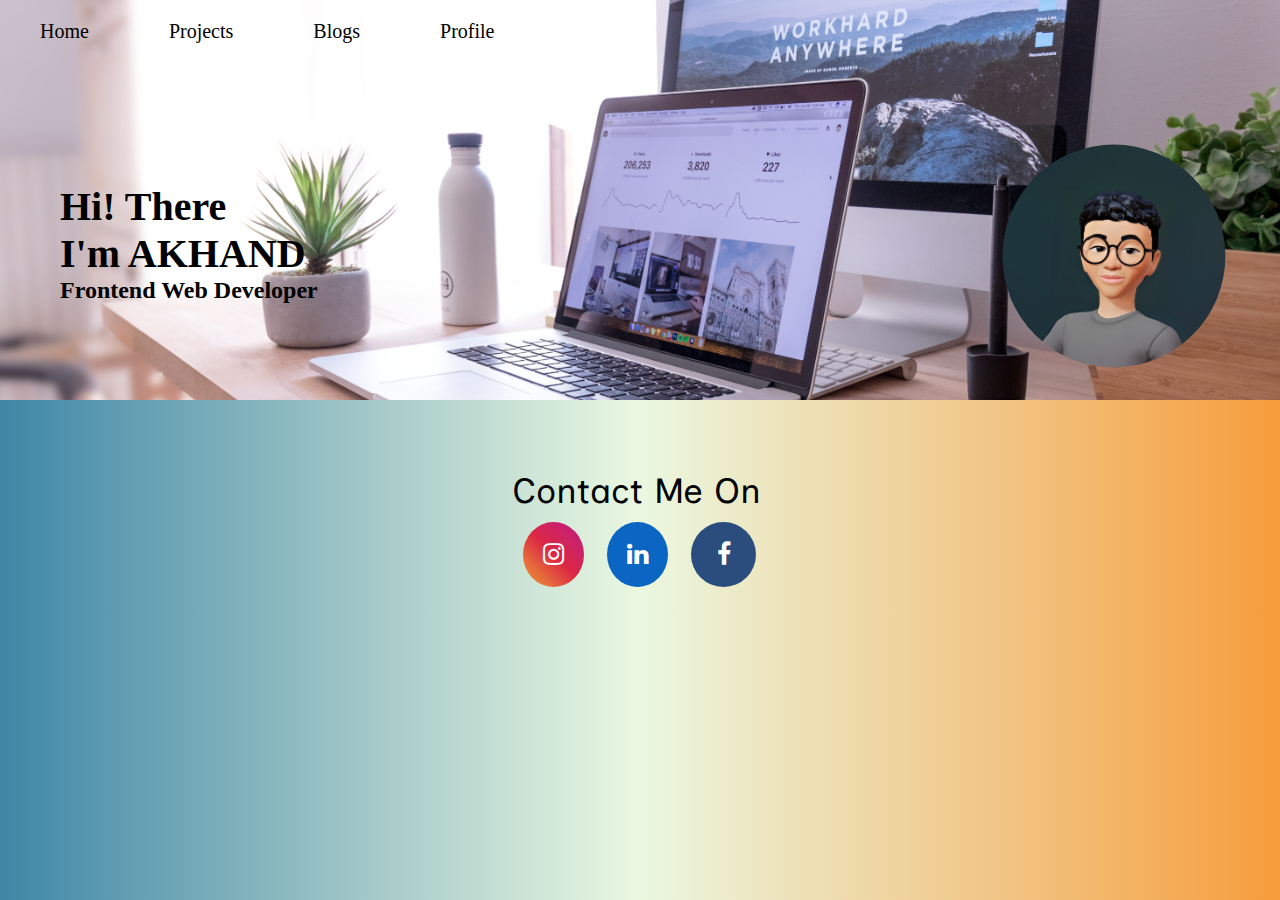
==== index.html @ 1373be56 "fixed animation duration" ====
<!DOCTYPE html>
<html lang="en">
  <head>
    <title>Akhand&nbsp;|&nbsp;Home</title>
    <link
      rel="stylesheet"
      href="https://cdnjs.cloudflare.com/ajax/libs/font-awesome/4.7.0/css/font-awesome.min.css"
    />

    <link rel="preconnect" href="https://fonts.googleapis.com" />
    <link rel="preconnect" href="https://fonts.gstatic.com" crossorigin />
    <link
      href="https://fonts.googleapis.com/css2?family=Inclusive+Sans&display=swap"
      rel="stylesheet"
    />
    <style>
      * {
        margin: 0;
        box-sizing: border-box;
      }

      .mainheader {
        background: url(bannerimage.jpeg) no-repeat center center/cover;
        height: 400px;
      }

      .navigation-bar {
        display: flex;
      }

      .my-image {
        margin-top: 40px;
        height: 300px;
        clip-path: circle(35.6% at 49% 51%);
        float: right;
        transition: all ease 0.6s;
      }
      
      .my-image:hover {
        transform: scale(1.27);
      }

      .intro-container {
        margin: 120px 0 0 60px;
      }

      @keyframes intro-animation {
        from {
          -webkit-text-stroke: 1px black;
          color: transparent;
        }
        to {
          -webkit-text-stroke: 1px black;
          color: black;
        }
      }

      .hi {
        font-family: Cambria, Cochin, Georgia, Times, "Times New Roman", serif;
        font-size: 40px;
        animation: intro-animation 1.5s ease 0s infinite alternate-reverse;
      }

      /*  .hi:hover{
        font-family:Cambria, Cochin, Georgia, Times, 'Times New Roman', serif;
        font-size: 40px;
        -webkit-text-stroke: 1px black;
        color: black;

      }*/

      .ab:hover {
        background-color: black;
        color: white;
        border-radius: 4px;
      }

      .ab {
        color: black;
        margin: 20px 40px;
        text-decoration: none;
        font-size: 20px;
        font-weight: 100;
        transition: all ease 0.4s;
      }

      body {
        background-size: auto;
      }

      html {
        background: linear-gradient(0.25turn, #3f87a6, #ebf8e1, #f69d3c);
      }

      p {
        margin: 70px 0 10px 40%;
        font-family: "Inclusive Sans", sans-serif;
        font-size: 35px;
        text-decoration: none;
      }

      .fa {
        text-decoration: none;
        padding: 20px;
        text-align: center;
        float: left;
        color: white;
      }

      .fa-instagram {
        background: #f09433;
        background: -moz-linear-gradient(
          45deg,
          #f09433 0%,
          #e6683c 25%,
          #dc2743 50%,
          #cc2366 75%,
          #bc1888 100%
        );
        background: -webkit-linear-gradient(
          45deg,
          #f09433 0%,
          #e6683c 25%,
          #dc2743 50%,
          #cc2366 75%,
          #bc1888 100%
        );
        background: linear-gradient(
          45deg,
          #f09433 0%,
          #e6683c 25%,
          #dc2743 50%,
          #cc2366 75%,
          #bc1888 100%
        );
        filter: progid:DXImageTransform.Microsoft.gradient( startColorstr='#f09433', endColorstr='#bc1888',GradientType=1 );

        color: white;
        border-radius: 100%;
        margin: 0 2% 2% 35%;
        font-size: 25px;
      }

      .fa-facebook {
        background: #2a4d7d;
        color: white;
        border-radius: 100%;
        margin: 0 2% 2% 0;
        font-size: 25px;
        width: 65px;
      }

      .fa-linkedin {
        background: #0b65c2;
        color: white;
        border-radius: 100%;
        margin: 0 2% 2% 0;
        font-size: 25px;
      }

      .fa:hover {
        background: transparent;
        color: black;
        font-size: 30px;
        transition: all ease 0.6s;
      }

      .set {
        margin: 10px 0 0 9%;
      }
    </style>
  </head>
  <body>
    <header class="mainheader">
      <nav class="navigation-bar">
        <a class="ab" href="index.html" id="home">Home</a>
        <a href="projects.html" class="ab" id="projects">Projects</a>
        <a href="#" class="ab" id="blogs">Blogs</a>
        <a href="aboutme.html" class="ab" id="aboutme">Profile</a>
      </nav>

      <a href="AboutMe.html"
        ><img src="akhand.jpg" alt="" class="my-image"
      /></a>

      <div class="intro-container">
        <h1 class="hi">Hi! There</h1>
        <h1 class="hi">I'm AKHAND</h1>
        <h2 class="hi-intro">Frontend Web Developer</h2>
      </div>
    </header>
    <main>
      <p class="connect">Contact Me On</p>

      <div class="set">
        <a
          class="fa fa-instagram"
          href="https://www.instagram.com/akhandofficial/"
          target="_blank"
        ></a>
        <a
          class="fa fa-linkedin"
          href="https://www.linkedin.com/in/akhand-pratap-singh-a0096628b/"
          target="_blank"
        ></a>
        <a
          class="fa fa-facebook"
          href="https://www.facebook.com/profile.php?viewas=100000686899395&id=100060072315595"
          target="_blank"
        ></a>
      </div>
      <div></div>
    </main>
  </body>
</html>
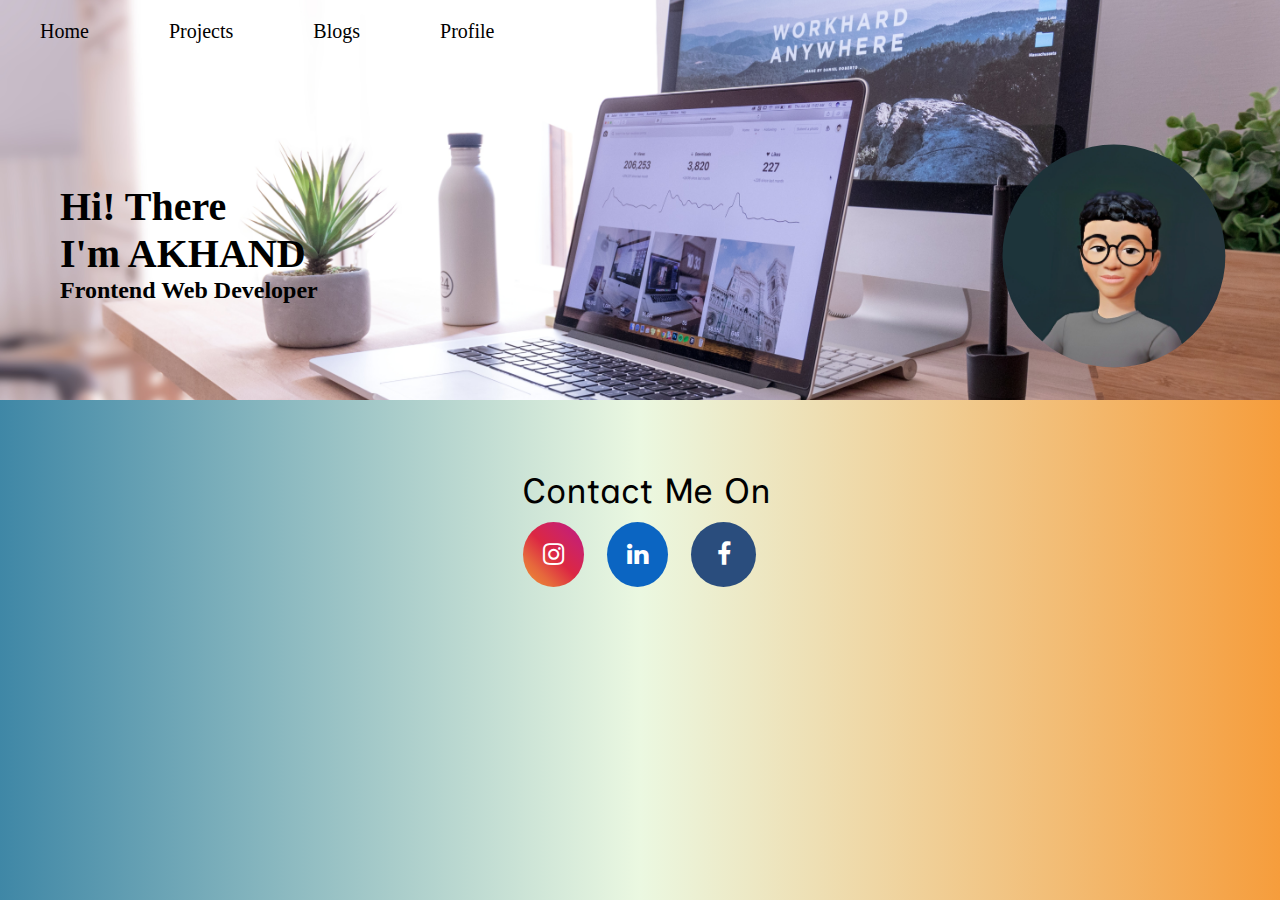
==== commit 8e130e0c: "fixed margin of p tag" ====
--- a/index.html
+++ b/index.html
@@ -19,15 +19,37 @@
         box-sizing: border-box;
       }
 
+      html {
+        background: linear-gradient(0.25turn, #3f87a6, #ebf8e1, #f69d3c);
+      }
+
+      /* backgrounnd image of header/navigation bar */
       .mainheader {
         background: url(bannerimage.jpeg) no-repeat center center/cover;
         height: 400px;
       }
 
+      /* navigation bar css */
       .navigation-bar {
         display: flex;
       }
 
+      .ab:hover {
+        background-color: black;
+        color: white;
+        border-radius: 4px;
+      }
+
+      .ab {
+        color: black;
+        margin: 20px 40px;
+        text-decoration: none;
+        font-size: 20px;
+        font-weight: 100;
+        transition: all ease 0.4s;
+      }
+
+      /* css for my image as a character */
       .my-image {
         margin-top: 40px;
         height: 300px;
@@ -35,11 +57,12 @@
         float: right;
         transition: all ease 0.6s;
       }
-      
+
       .my-image:hover {
         transform: scale(1.27);
       }
 
+      /* my introduction */
       .intro-container {
         margin: 120px 0 0 60px;
       }
@@ -69,31 +92,13 @@
 
       }*/
 
-      .ab:hover {
-        background-color: black;
-        color: white;
-        border-radius: 4px;
-      }
-
-      .ab {
-        color: black;
-        margin: 20px 40px;
-        text-decoration: none;
-        font-size: 20px;
-        font-weight: 100;
-        transition: all ease 0.4s;
-      }
-
+      /* css for body/footer */
       body {
         background-size: auto;
       }
 
-      html {
-        background: linear-gradient(0.25turn, #3f87a6, #ebf8e1, #f69d3c);
-      }
-
       p {
-        margin: 70px 0 10px 40%;
+        margin: 70px 0 10px 40.8%;
         font-family: "Inclusive Sans", sans-serif;
         font-size: 35px;
         text-decoration: none;
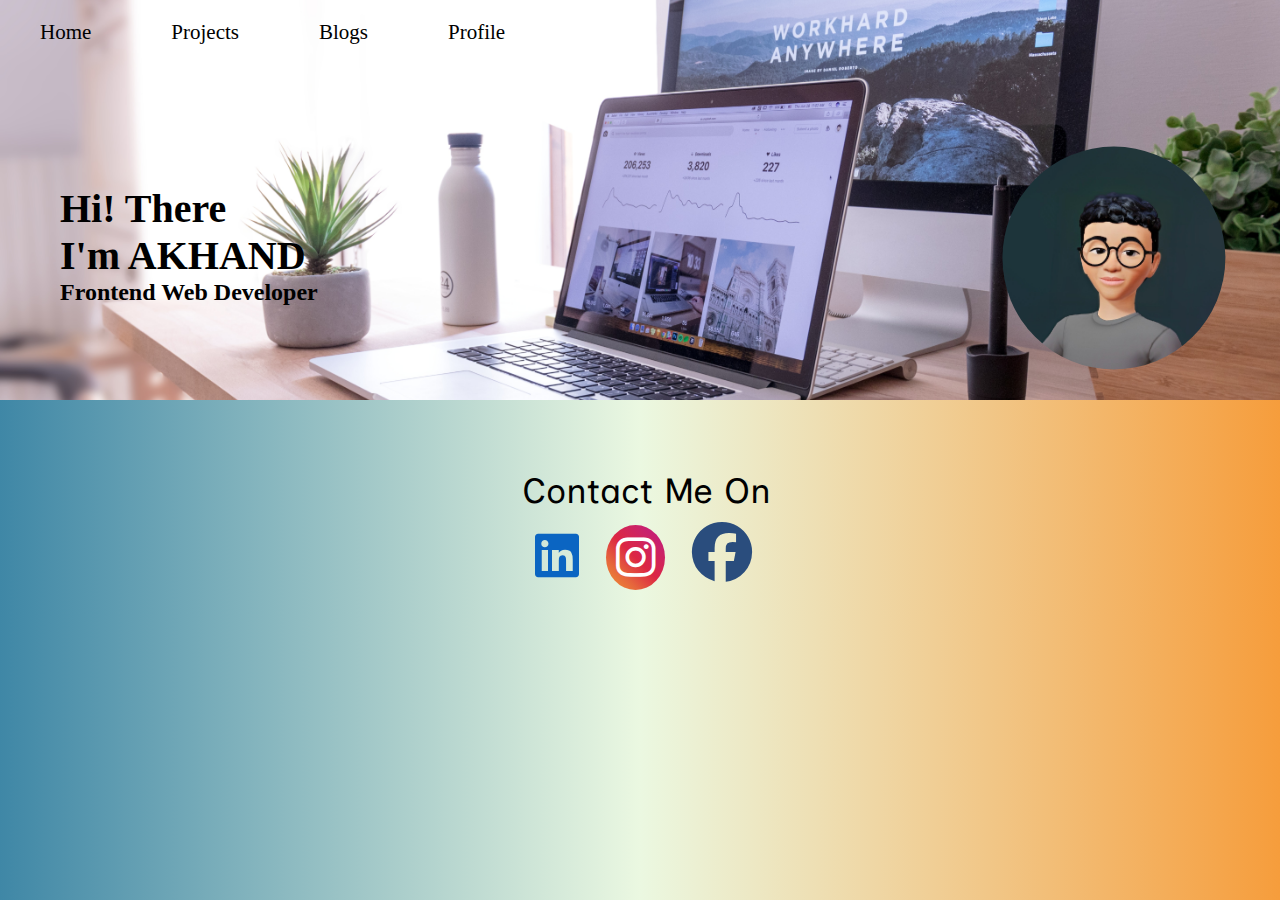
==== commit b25ae7fb: "added js file and modified css" ====
--- a/index.html
+++ b/index.html
@@ -2,186 +2,32 @@
 <html lang="en">
   <head>
     <title>Akhand&nbsp;|&nbsp;Home</title>
+
+    <!-- link of Font Awesome Icons -->
     <link
       rel="stylesheet"
-      href="https://cdnjs.cloudflare.com/ajax/libs/font-awesome/4.7.0/css/font-awesome.min.css"
+      href="https://cdnjs.cloudflare.com/ajax/libs/font-awesome/6.4.2/css/all.min.css"
     />
 
+    <!-- link of Google Font used -->
     <link rel="preconnect" href="https://fonts.googleapis.com" />
     <link rel="preconnect" href="https://fonts.gstatic.com" crossorigin />
     <link
       href="https://fonts.googleapis.com/css2?family=Inclusive+Sans&display=swap"
       rel="stylesheet"
     />
-    <style>
-      * {
-        margin: 0;
-        box-sizing: border-box;
-      }
 
-      html {
-        background: linear-gradient(0.25turn, #3f87a6, #ebf8e1, #f69d3c);
-      }
+    <!-- link to my css file  -->
+    <link rel="stylesheet" href="index.css" />
+  </head>
 
-      /* backgrounnd image of header/navigation bar */
-      .mainheader {
-        background: url(bannerimage.jpeg) no-repeat center center/cover;
-        height: 400px;
-      }
-
-      /* navigation bar css */
-      .navigation-bar {
-        display: flex;
-      }
-
-      .ab:hover {
-        background-color: black;
-        color: white;
-        border-radius: 4px;
-      }
-
-      .ab {
-        color: black;
-        margin: 20px 40px;
-        text-decoration: none;
-        font-size: 20px;
-        font-weight: 100;
-        transition: all ease 0.4s;
-      }
-
-      /* css for my image as a character */
-      .my-image {
-        margin-top: 40px;
-        height: 300px;
-        clip-path: circle(35.6% at 49% 51%);
-        float: right;
-        transition: all ease 0.6s;
-      }
-
-      .my-image:hover {
-        transform: scale(1.27);
-      }
-
-      /* my introduction */
-      .intro-container {
-        margin: 120px 0 0 60px;
-      }
-
-      @keyframes intro-animation {
-        from {
-          -webkit-text-stroke: 1px black;
-          color: transparent;
-        }
-        to {
-          -webkit-text-stroke: 1px black;
-          color: black;
-        }
-      }
-
-      .hi {
-        font-family: Cambria, Cochin, Georgia, Times, "Times New Roman", serif;
-        font-size: 40px;
-        animation: intro-animation 1.5s ease 0s infinite alternate-reverse;
-      }
-
-      /*  .hi:hover{
-        font-family:Cambria, Cochin, Georgia, Times, 'Times New Roman', serif;
-        font-size: 40px;
-        -webkit-text-stroke: 1px black;
-        color: black;
-
-      }*/
-
-      /* css for body/footer */
-      body {
-        background-size: auto;
-      }
-
-      p {
-        margin: 70px 0 10px 40.8%;
-        font-family: "Inclusive Sans", sans-serif;
-        font-size: 35px;
-        text-decoration: none;
-      }
-
-      .fa {
-        text-decoration: none;
-        padding: 20px;
-        text-align: center;
-        float: left;
-        color: white;
-      }
-
-      .fa-instagram {
-        background: #f09433;
-        background: -moz-linear-gradient(
-          45deg,
-          #f09433 0%,
-          #e6683c 25%,
-          #dc2743 50%,
-          #cc2366 75%,
-          #bc1888 100%
-        );
-        background: -webkit-linear-gradient(
-          45deg,
-          #f09433 0%,
-          #e6683c 25%,
-          #dc2743 50%,
-          #cc2366 75%,
-          #bc1888 100%
-        );
-        background: linear-gradient(
-          45deg,
-          #f09433 0%,
-          #e6683c 25%,
-          #dc2743 50%,
-          #cc2366 75%,
-          #bc1888 100%
-        );
-        filter: progid:DXImageTransform.Microsoft.gradient( startColorstr='#f09433', endColorstr='#bc1888',GradientType=1 );
-
-        color: white;
-        border-radius: 100%;
-        margin: 0 2% 2% 35%;
-        font-size: 25px;
-      }
-
-      .fa-facebook {
-        background: #2a4d7d;
-        color: white;
-        border-radius: 100%;
-        margin: 0 2% 2% 0;
-        font-size: 25px;
-        width: 65px;
-      }
-
-      .fa-linkedin {
-        background: #0b65c2;
-        color: white;
-        border-radius: 100%;
-        margin: 0 2% 2% 0;
-        font-size: 25px;
-      }
-
-      .fa:hover {
-        background: transparent;
-        color: black;
-        font-size: 30px;
-        transition: all ease 0.6s;
-      }
-
-      .set {
-        margin: 10px 0 0 9%;
-      }
-    </style>
-  </head>
   <body>
     <header class="mainheader">
-      <nav class="navigation-bar">
-        <a class="ab" href="index.html" id="home">Home</a>
-        <a href="projects.html" class="ab" id="projects">Projects</a>
-        <a href="#" class="ab" id="blogs">Blogs</a>
-        <a href="aboutme.html" class="ab" id="aboutme">Profile</a>
+      <nav class="nav-bar">
+        <a class="nav-item" href="index.html" id="home">Home</a>
+        <a href="projects.html" class="nav-item" id="projects">Projects</a>
+        <a href="#" class="nav-item" id="blogs">Blogs</a>
+        <a href="aboutme.html" class="nav-item" id="aboutme">Profile</a>
       </nav>
 
       <a href="AboutMe.html"
@@ -194,27 +40,34 @@
         <h2 class="hi-intro">Frontend Web Developer</h2>
       </div>
     </header>
+
     <main>
-      <p class="connect">Contact Me On</p>
-
-      <div class="set">
+      <p class="contact-me-on">Contact Me On</p>
+      <div class="social-media-icons">
         <a
-          class="fa fa-instagram"
-          href="https://www.instagram.com/akhandofficial/"
-          target="_blank"
-        ></a>
-        <a
-          class="fa fa-linkedin"
+          class="fa-brands fa-linkedin fa-bounce"
+          id="linkedin"
+          onmouseover="removebounce_linkedin()"
           href="https://www.linkedin.com/in/akhand-pratap-singh-a0096628b/"
           target="_blank"
         ></a>
         <a
-          class="fa fa-facebook"
+          class="fa-brands fa-instagram fa-flip"
+          id="instagram"
+          onmouseover="removeflip()"
+          href="https://www.instagram.com/akhandofficial/"
+          target="_blank"
+        ></a>
+        
+        <a
+          class="fa-brands fa-facebook fa-bounce"
+          id="facebook"
+          onmouseover="removebounce_facebook()"
           href="https://www.facebook.com/profile.php?viewas=100000686899395&id=100060072315595"
           target="_blank"
         ></a>
       </div>
-      <div></div>
+      <script src="index.js"></script>
     </main>
   </body>
 </html>
--- a/index.css
+++ b/index.css
@@ -0,0 +1,161 @@
+/* Setting up margin for each element to zero so we can adjust it later for specific element */
+/* Setting up border-box for making easy to deal with size of layout elements*/
+* {
+  margin: 0;
+  box-sizing: border-box;
+}
+
+/* Linear gradient is giving progressive transition to all the background-colors at 0.25turn  */
+html {
+  background: linear-gradient(0.25turn, #3f87a6, #ebf8e1, #f69d3c);
+}
+
+/* Adding a background image in header */
+.mainheader {
+  background: url(bannerimage.jpeg) no-repeat center center/cover;
+  height: 400px;
+}
+
+/* Setting display to flex to easily adjust the location of Tabs in the Navigation Bar  */
+.nav-bar {
+  display: flex;
+}
+
+/* Styling Navigation Tabs */
+/* Also Declaring change of properties while hovering with transition */
+.nav-item {
+  color: black;
+  margin: 20px 40px;
+  text-decoration: none;
+  font-size: 21px;
+  font-weight: 150;
+  transition: all ease 0.4s;
+  position: relative;
+  border: none;
+  z-index: 1;
+}
+
+.nav-item::before,
+::after {
+  position: absolute;
+  content: "";
+  z-index: -1;
+}
+.nav-item:hover {
+  background: #ff96ad;
+  color: white;
+  border-radius: 4px;
+  box-shadow: 0 0 5px #ff96ad, 0 0 25px #ff96ad, 0 0 50px #ff96ad,
+    0 0 200px #ff96ad;
+}
+
+/* Styling Cartoonish Image of Web Page Owner*/
+/* Also Scaling the size while hovering on Image with transition */
+.my-image {
+  margin-top: 40px;
+  height: 300px;
+  clip-path: circle(35.6% at 49% 51%);
+  float: right;
+  transition: all ease 0.6s;
+}
+
+.my-image:hover {
+  transform: scale(1.27);
+}
+
+/* Adjusting location of introduction/greeting box */
+.intro-container {
+  margin: 120px 0 0 60px;
+}
+
+/* Creating an animation with name into-animation which changes the color of text from transparent to black with a permanent stroke on text */
+@keyframes intro-animation {
+  from {
+    -webkit-text-stroke: 1px black;
+    color: transparent;
+  }
+  to {
+    -webkit-text-stroke: 1px black;
+    color: black;
+  }
+}
+
+/* Adjusting font of introduction text and also applying animation to it */
+.hi {
+  font-family: Cambria, Cochin, Georgia, Times, "Times New Roman", serif;
+  font-size: 40px;
+  animation: intro-animation 1.5s ease 0s infinite alternate-reverse;
+}
+
+/* Styling p tag in main */
+p {
+  margin: 70px 0 10px 40.8%;
+  font-family: "Inclusive Sans", sans-serif;
+  font-size: 35px;
+  text-decoration: none;
+}
+
+/* Dropping social media icons at desired location by adjusting margin */
+.social-media-icons {
+  margin: 10px 0 0 9%;
+}
+
+/* Styling Social Media Icons */
+.fa-brands {
+  text-decoration: none;
+}
+
+.fa-instagram {
+  background: #f09433;
+  background: -moz-linear-gradient(
+    45deg,
+    #f09433 0%,
+    #e6683c 25%,
+    #dc2743 50%,
+    #cc2366 75%,
+    #bc1888 100%
+  );
+  background: -webkit-linear-gradient(
+    45deg,
+    #f09433 0%,
+    #e6683c 25%,
+    #dc2743 50%,
+    #cc2366 75%,
+    #bc1888 100%
+  );
+  background: linear-gradient(
+    45deg,
+    #f09433 0%,
+    #e6683c 25%,
+    #dc2743 50%,
+    #cc2366 75%,
+    #bc1888 100%
+  );
+  filter: progid:DXImageTransform.Microsoft.gradient( startColorstr='#f09433', endColorstr='#bc1888',GradientType=1 );
+  background-size: auto;
+  padding: 10px;
+  color: white;
+  border-radius: 100%;
+  font-size: 45px;
+  margin: 0 2% 2% 0;
+}
+
+.fa-facebook {
+  color: #2a4d7d;
+  border-radius: 100%;
+  margin: 0 2% 2% 0;
+  font-size: 60px;
+}
+
+.fa-linkedin {
+  color: #0b65c2;
+  border-radius: 100%;
+  margin: 0 2% 2% 36%;
+  font-size: 50px;
+}
+
+.fa-brands:hover {
+  background: transparent;
+  color: black;
+  transition: all ease 0.8s;
+}
